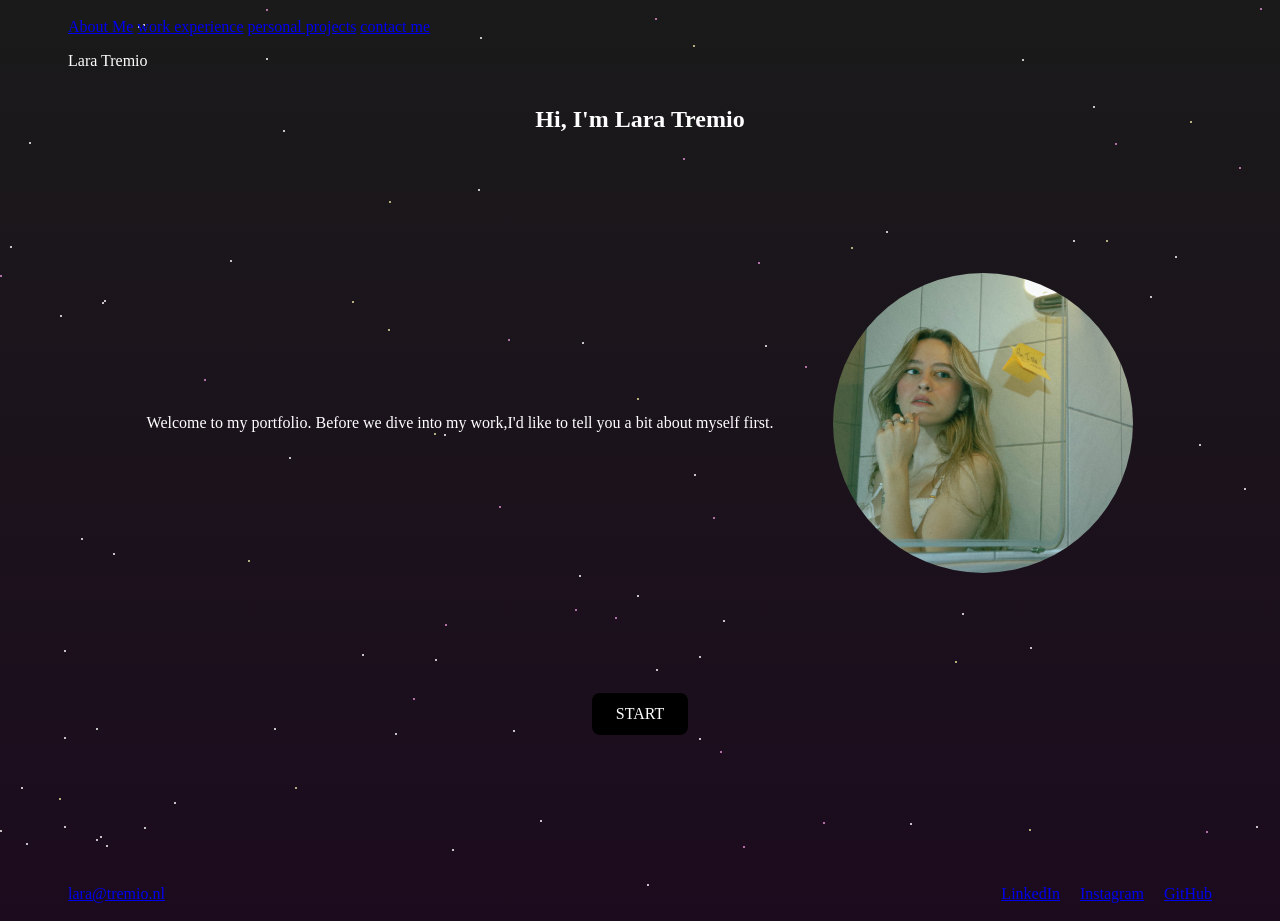
==== index.html @ 973a0660 "first commit, skeleton, header, footer, background, pages and beginning of stars" ====
<!DOCTYPE html>
<html lang="en">
<head>
    <meta charset="UTF-8">
    <title>Lara Tremio</title>
    <link rel="stylesheet" href="style.css">
</head>

<body>
    <header>
        <nav>
            <a href="index.html">About Me</a>
            <a href="experience.html">work experience</a>
            <a href="projects.html">personal projects</a>
            <a href="contact.html">contact me</a>
        </nav>
      <p>Lara Tremio</p>
    </header>

     <section class="about-intro"> 
        <h1>Hi, I'm Lara Tremio</h1>
        <div class="intro-content">
            <p>Welcome to my portfolio. Before we dive into my work,I'd like to tell you a bit about myself first.</p>
            <img src="images/IMG_0470-2.jpg" alt="Lara Tremio">
        </div>
        <a href="experience.html" class="start-button">START</a>
    </section>
    
<footer>
    <a href="mailto:lara@tremio.nl">lara@tremio.nl</a>
    <div class="socials">
        <a href="https://www.linkedin.com/in/laratremio"target="_blank">LinkedIn</a>
        <a href="https://www.instagram.com/laratremio" target="_blank">Instagram</a>
        <a href="https://github.com/laaaaaar" target="_blank">GitHub</a>
    </div>
</footer>

<script src="script.js"></script>
</body>

</html>
---- style.css ----
body {
    padding: 10px 60px;
    background-color: #1a1a1a;
    color: white;
    background: linear-gradient(to bottom, #1a1a1a, #1c0b1e);
}

img {
    width: 300px;
    height: 300px;
    object-fit: cover;
    border-radius: 50%;
}

.intro-content {
    display: flex;
    align-items: center;
    gap: 60px;
}

.start-button {
    display: inline-block;
    background-color: black;
    color: white;
    padding: 12px 24px;
    border-radius: 8px;
    text-decoration: none;
}

.about-intro {
    display: flex;
    flex-direction: column;
    align-items: center;
    gap: 120px;
}

footer {
    display: flex;
    justify-content: space-between;
    margin-top: 150px;
}

.socials {
    display: flex;
    gap: 20px;
}

.star {
    position: absolute;
    width: 2px;
    height: 2px;
    background-color: rgb(196, 122, 196);
    border-radius: 50%;
    z-index: -1;
}

@keyframes twinkle {
    0% {
        opacity: 0.2;
        transform: scale(1);
    }
    50% {
        opacity: 1;
        transform: scale(1.5);
    }
    100% {
        opacity: 0.2;
        transform: scale(1);
    }
}
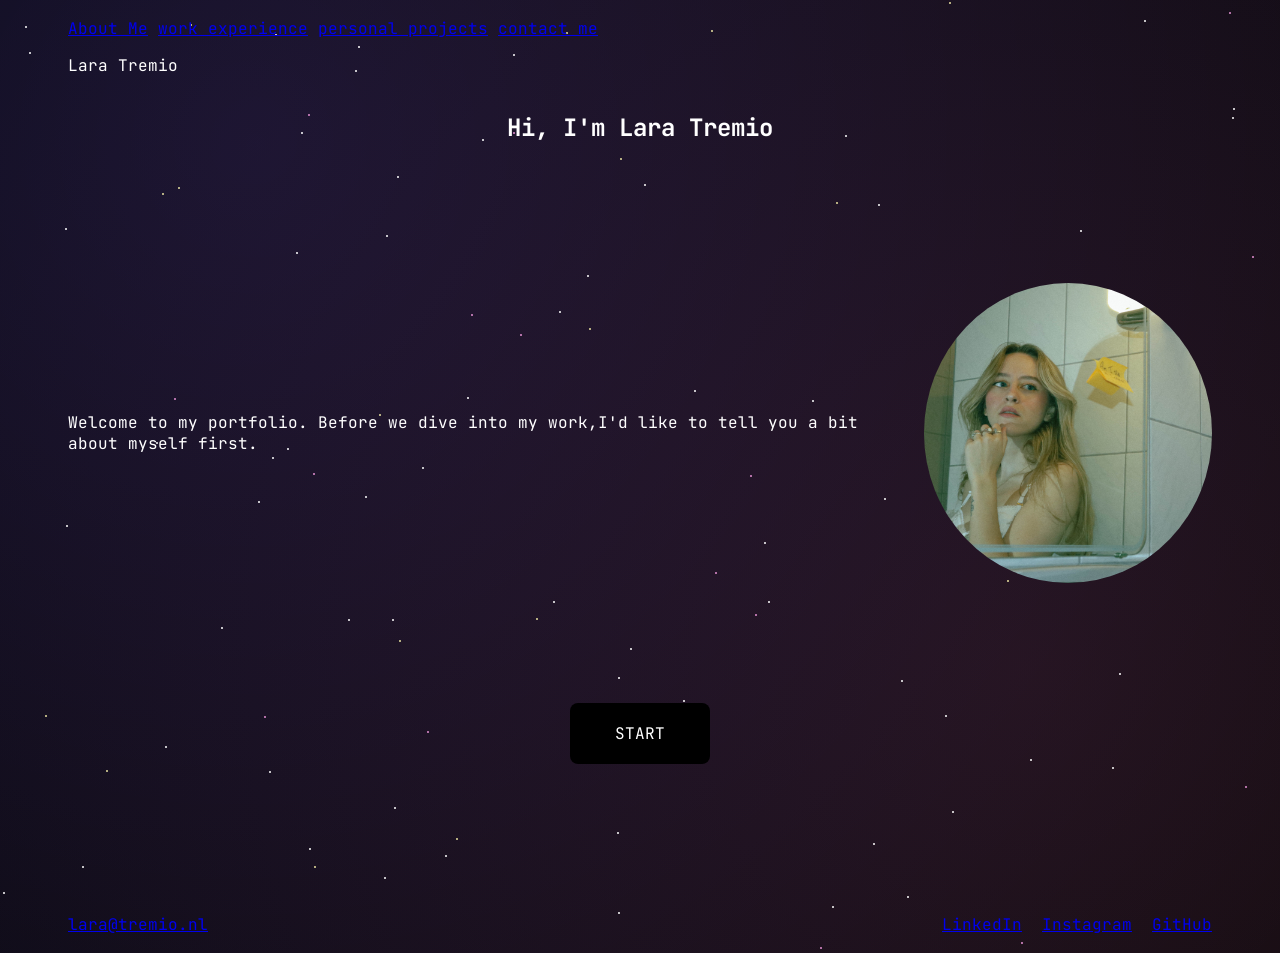
==== commit 11dde521: "lots of fixed for mobile" ====
--- a/index.html
+++ b/index.html
@@ -2,6 +2,7 @@
 <html lang="en">
 <head>
     <meta charset="UTF-8">
+    <meta name="viewport" content="width=device-width, initial-scale=1.0">
     <title>Lara Tremio</title>
     <link rel="stylesheet" href="style.css">
 </head>
--- a/style.css
+++ b/style.css
@@ -1,8 +1,19 @@
+@import url('https://fonts.googleapis.com/css2?family=JetBrains+Mono:wght@400;500;700&display=swap');
+
+html {
+    min-height: 100%;
+    scroll-behavior: smooth;
+}
+
 body {
     padding: 10px 60px;
-    background-color: #1a1a1a;
+    background-color: #07070c;
+    font-family: 'JetBrains Mono', monospace;
     color: white;
-    background: linear-gradient(to bottom, #1a1a1a, #1c0b1e);
+    background-image:
+        radial-gradient(circle at 20% 15%, rgba(124, 92, 255, 0.15), transparent 100%),
+        radial-gradient(circle at 80% 70%, rgba(232, 96, 122, 0.12), transparent 100%);
+    background-repeat: no-repeat;
 }
 
 img {
@@ -19,12 +30,35 @@
 }
 
 .start-button {
+    position: relative;
     display: inline-block;
     background-color: black;
     color: white;
-    padding: 12px 24px;
+    padding: 20px 45px;
     border-radius: 8px;
     text-decoration: none;
+    overflow: hidden;
+    isolation: isolate;
+}
+
+.start-button:before {
+    content: "";
+    position: absolute;
+    inset: 0;
+    z-index: -1;
+    background: conic-gradient(from 0deg, #7c5cff, #e8607a, #7c5cff);
+    opacity: 0;
+    transition: opacity 0.3s ease;
+}
+
+.start-button:hover::before {
+    opacity: 1;
+    animation: spin 3s linear infinite;
+}
+
+@keyframes spin {
+    from { filter: hue-rotate(0deg); }
+    to { filter: hue-rotate(360deg); }
 }
 
 .about-intro {
@@ -52,19 +86,54 @@
     background-color: rgb(196, 122, 196);
     border-radius: 50%;
     z-index: -1;
+    transition: opacity 2s ease, transform 2s ease;
 }
 
-@keyframes twinkle {
+.shooting-star {
+    position: absolute;
+    width: 100px;
+    height: 2px;
+    background: linear-gradient(to right, white, transparent);
+    border-radius: 50%;
+    opacity: 0;
+    z-index: -1;
+}
+
+@keyframes shoot {
     0% {
-        opacity: 0.2;
-        transform: scale(1);
-    }
-    50% {
+        transform: translate(0, 0) rotate(45deg);
         opacity: 1;
-        transform: scale(1.5);
     }
     100% {
-        opacity: 0.2;
-        transform: scale(1);
+        transform: translate(400px, 400px) rotate(45deg);
+        opacity: 0;
+    }
+}
+
+@media (max-width: 600px) {
+    body {
+        padding: 20px;
+    }
+
+    img {
+        width: 120px;
+        height: 120px;
+    }
+
+    .intro-content {
+        flex-direction: column;
+        gap: 20px;
+    }
+
+    footer {
+        flex-direction: column;
+        align-items: center;
+        gap: 20px;
+        margin-top: 80px;
+    }
+
+    .socials {
+        justify-content: center;
+        flex-wrap: wrap;
     }
 }
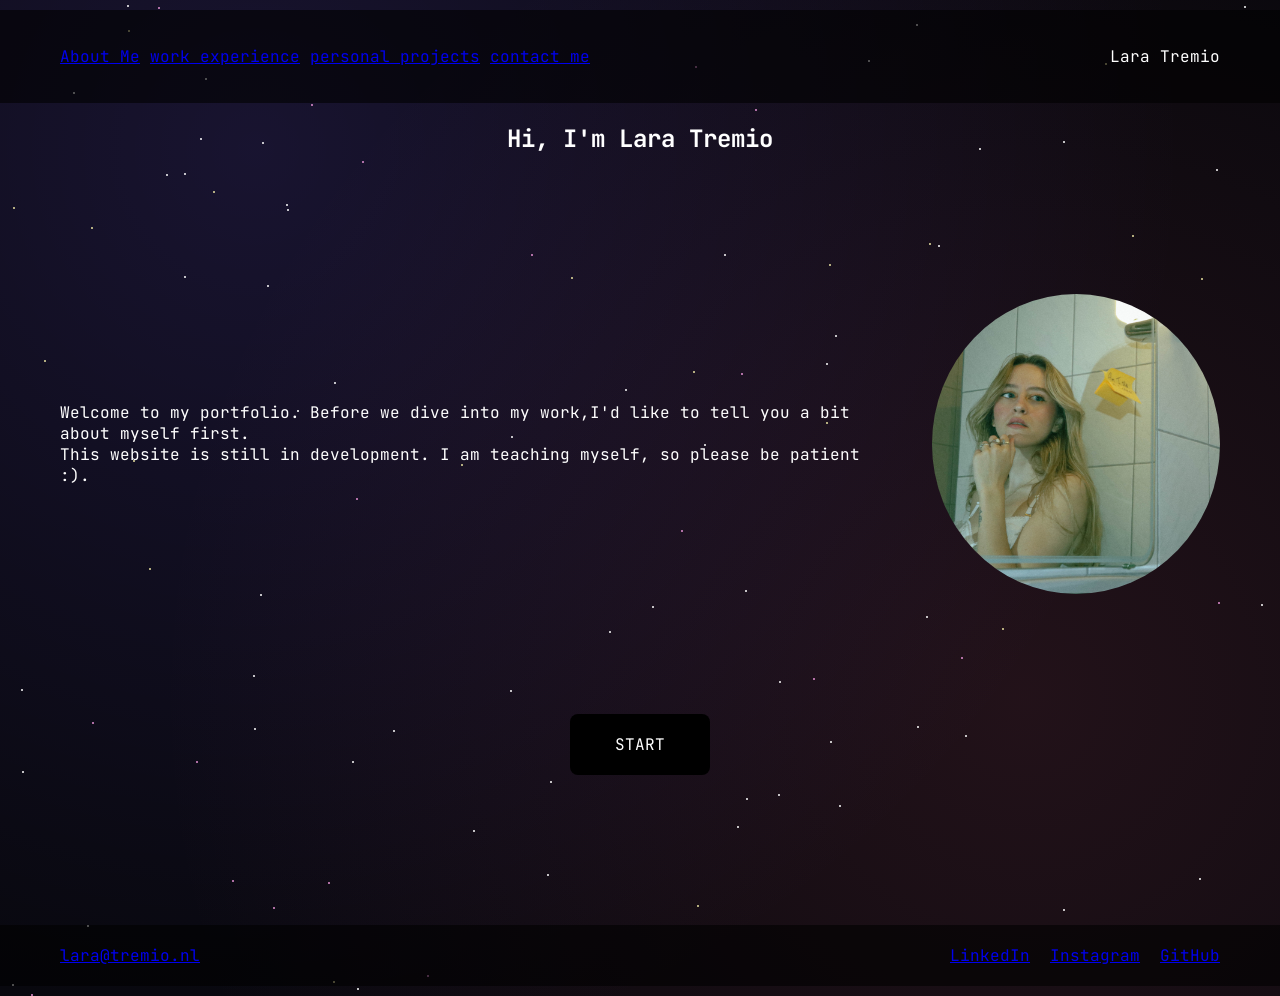
==== commit 4fcfa301: "txt" ====
--- a/index.html
+++ b/index.html
@@ -21,7 +21,8 @@
      <section class="about-intro"> 
         <h1>Hi, I'm Lara Tremio</h1>
         <div class="intro-content">
-            <p>Welcome to my portfolio. Before we dive into my work,I'd like to tell you a bit about myself first.</p>
+            <p>Welcome to my portfolio. Before we dive into my work,I'd like to tell you a bit about myself first.<br>
+            This website is still in development. I am teaching myself, so please be patient :).</p>
             <img src="images/IMG_0470-2.jpg" alt="Lara Tremio">
         </div>
         <a href="experience.html" class="start-button">START</a>
--- a/style.css
+++ b/style.css
@@ -6,13 +6,14 @@
 }
 
 body {
+    margin: 0;
     padding: 10px 60px;
     background-color: #07070c;
     font-family: 'JetBrains Mono', monospace;
     color: white;
     background-image:
-        radial-gradient(circle at 20% 15%, rgba(124, 92, 255, 0.15), transparent 100%),
-        radial-gradient(circle at 80% 70%, rgba(232, 96, 122, 0.12), transparent 100%);
+        radial-gradient(circle at 20% 15%, rgba(124, 92, 255, 0.15), transparent 70%),
+        radial-gradient(circle at 80% 70%, rgba(232, 96, 122, 0.12), transparent 70%);
     background-repeat: no-repeat;
 }
 
@@ -21,6 +22,26 @@
     height: 300px;
     object-fit: cover;
     border-radius: 50%;
+}
+
+header {
+    display: flex;
+    justify-content: space-between;
+    align-items: center;
+    background-color: rgba(0, 0, 0, 0.6);
+    padding: 20px 60px;
+    margin-left: -60px;
+    margin-right: -60px;
+}
+
+footer {
+    display: flex;
+    justify-content: space-between;
+    margin-top: 150px;
+    background-color: rgba(0, 0, 0, 0.6);
+    padding: 20px 60px;
+    margin-left: -60px;
+    margin-right: -60px;
 }
 
 .intro-content {
@@ -66,12 +87,6 @@
     flex-direction: column;
     align-items: center;
     gap: 120px;
-}
-
-footer {
-    display: flex;
-    justify-content: space-between;
-    margin-top: 150px;
 }
 
 .socials {
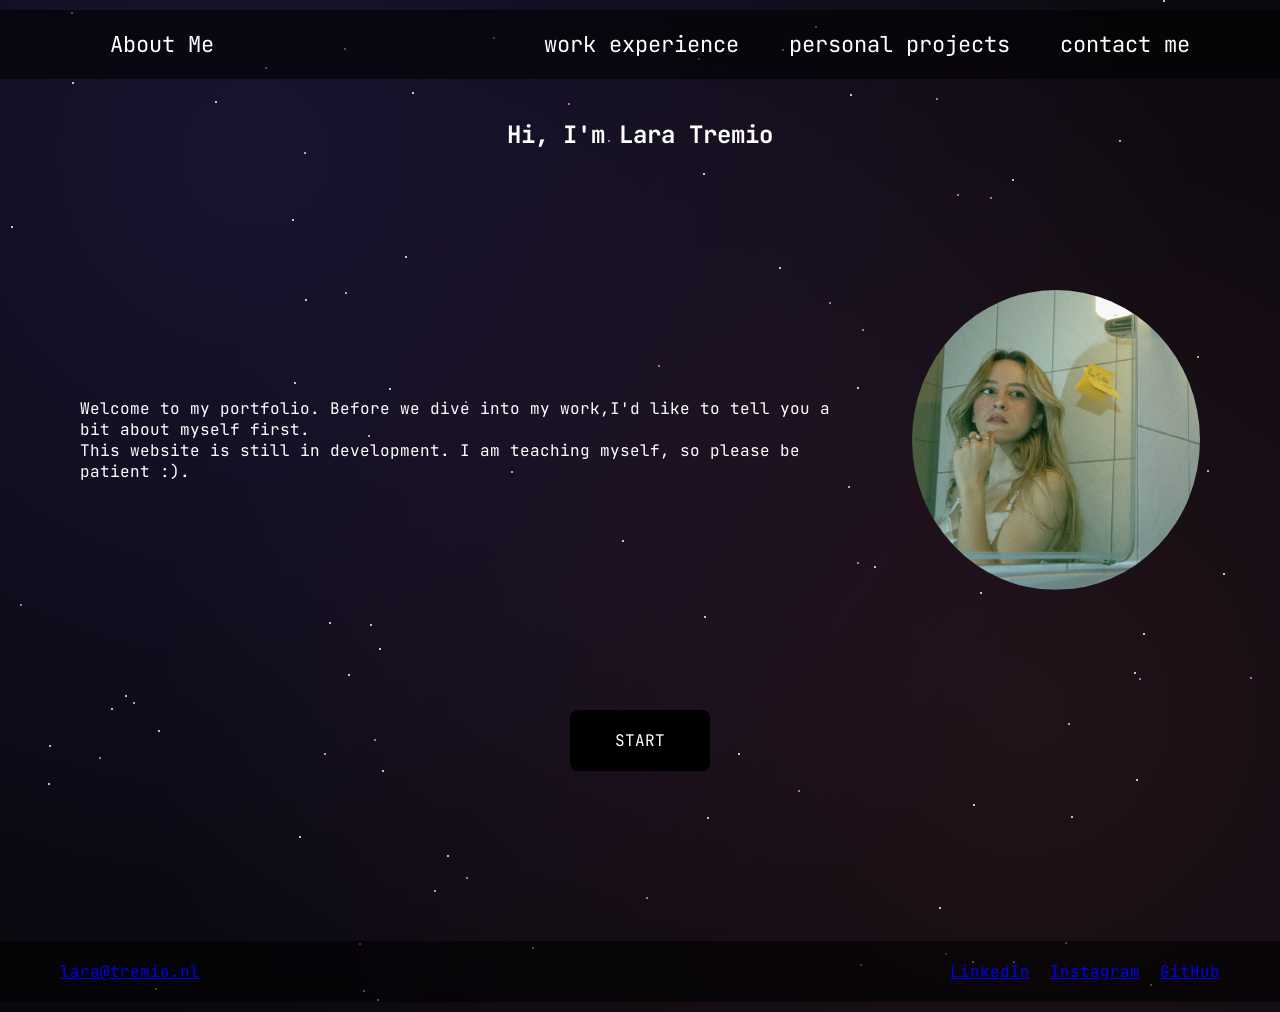
==== commit fae74617: "fixed layout more heading mainly" ====
--- a/index.html
+++ b/index.html
@@ -10,12 +10,16 @@
 <body>
     <header>
         <nav>
+            <div class="nav-left">
             <a href="index.html">About Me</a>
+            </div>
+
+            <div class="nav-right"> 
             <a href="experience.html">work experience</a>
             <a href="projects.html">personal projects</a>
             <a href="contact.html">contact me</a>
+            </div>
         </nav>
-      <p>Lara Tremio</p>
     </header>
 
      <section class="about-intro"> 
--- a/style.css
+++ b/style.css
@@ -15,6 +15,9 @@
         radial-gradient(circle at 20% 15%, rgba(124, 92, 255, 0.15), transparent 70%),
         radial-gradient(circle at 80% 70%, rgba(232, 96, 122, 0.12), transparent 70%);
     background-repeat: no-repeat;
+    min-height: 100vh;
+    display: flex;
+    flex-direction: column;
 }
 
 img {
@@ -32,6 +35,8 @@
     padding: 20px 60px;
     margin-left: -60px;
     margin-right: -60px;
+    padding-left: 90px;
+    padding-right: 90px;
 }
 
 footer {
@@ -42,6 +47,35 @@
     padding: 20px 60px;
     margin-left: -60px;
     margin-right: -60px;
+}
+
+nav {
+    display: flex;
+    align-items: center;
+    gap: 40px;
+    justify-content: space-between;
+    width: 100%;
+}
+
+.nav-right {
+    display: flex;
+    gap: 30px;
+}
+
+nav a {
+    color: white;
+    text-decoration: none;
+    margin-left: 20px;
+    font-size: 22px;
+}
+
+nav a:hover {
+    color:#e8607a;
+}
+
+section {
+    flex: 1;
+    padding: 20px;
 }
 
 .intro-content {
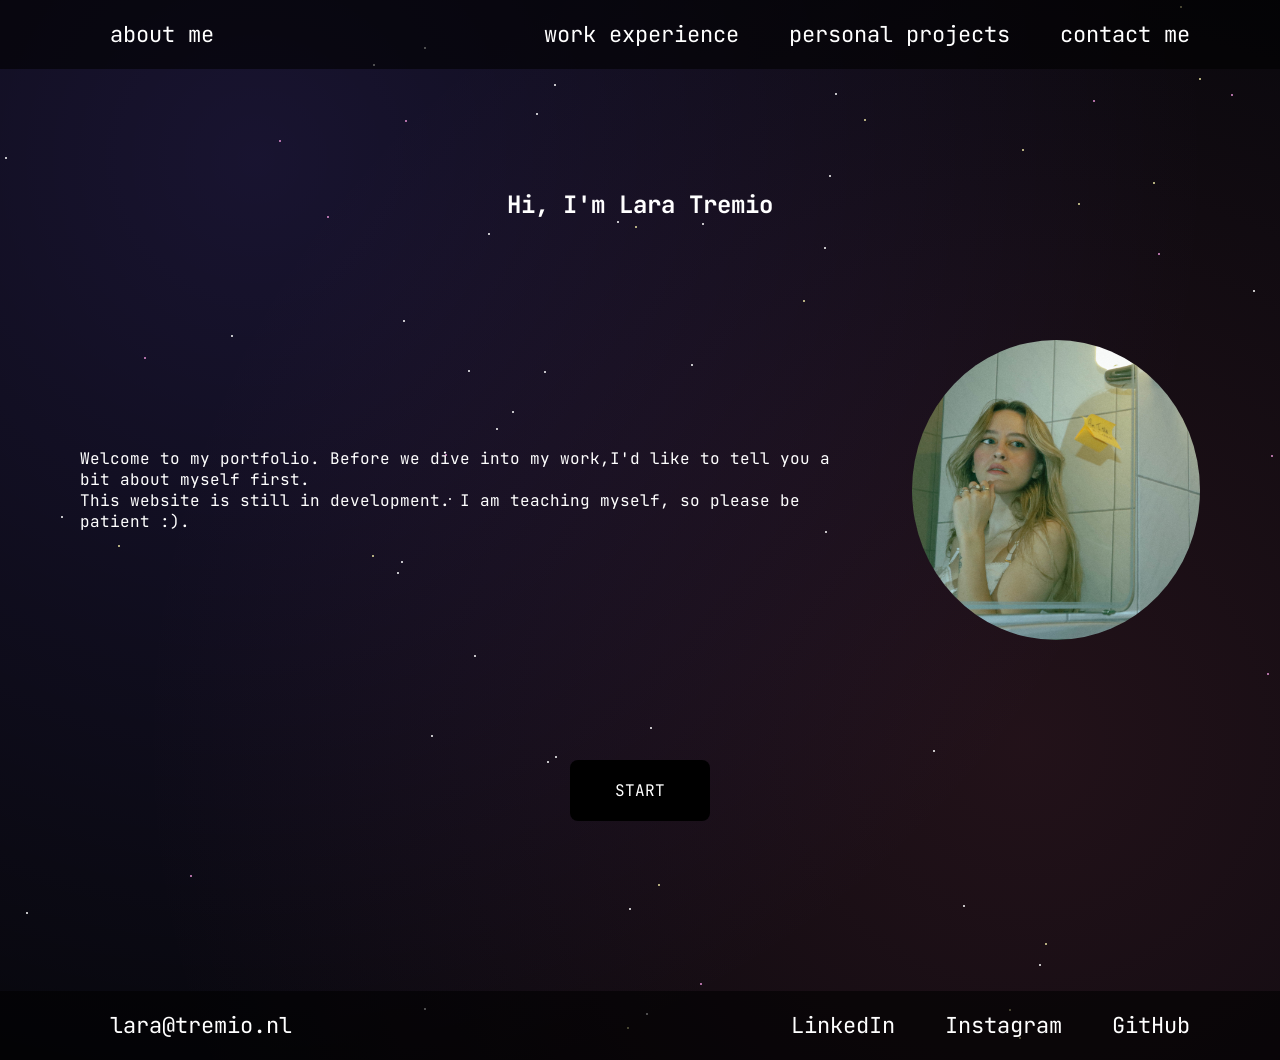
==== commit bf225f3c: "bamklrgrlskfs" ====
--- a/index.html
+++ b/index.html
@@ -11,7 +11,7 @@
     <header>
         <nav>
             <div class="nav-left">
-            <a href="index.html">About Me</a>
+            <a href="index.html">about me</a>
             </div>
 
             <div class="nav-right"> 
--- a/style.css
+++ b/style.css
@@ -1,13 +1,21 @@
 @import url('https://fonts.googleapis.com/css2?family=JetBrains+Mono:wght@400;500;700&display=swap');
+
+* {
+    margin: 0;
+    padding: 0;
+    box-sizing: border-box;
+}
 
 html {
     min-height: 100%;
     scroll-behavior: smooth;
+    margin: 0;
+    padding: 0;
 }
 
 body {
     margin: 0;
-    padding: 10px 60px;
+    padding: 0px 60px;
     background-color: #07070c;
     font-family: 'JetBrains Mono', monospace;
     color: white;
@@ -47,6 +55,19 @@
     padding: 20px 60px;
     margin-left: -60px;
     margin-right: -60px;
+    padding-left: 90px;
+    padding-right: 90px;
+}
+
+footer a {
+    color: white;
+    text-decoration: none;
+    margin-left: 20px;
+    font-size: 22px;
+}
+
+footer a:hover {
+    color:#e8607a;
 }
 
 nav {
@@ -121,11 +142,12 @@
     flex-direction: column;
     align-items: center;
     gap: 120px;
+    margin-top: 100px;
 }
 
 .socials {
     display: flex;
-    gap: 20px;
+    gap: 30px;
 }
 
 .star {
